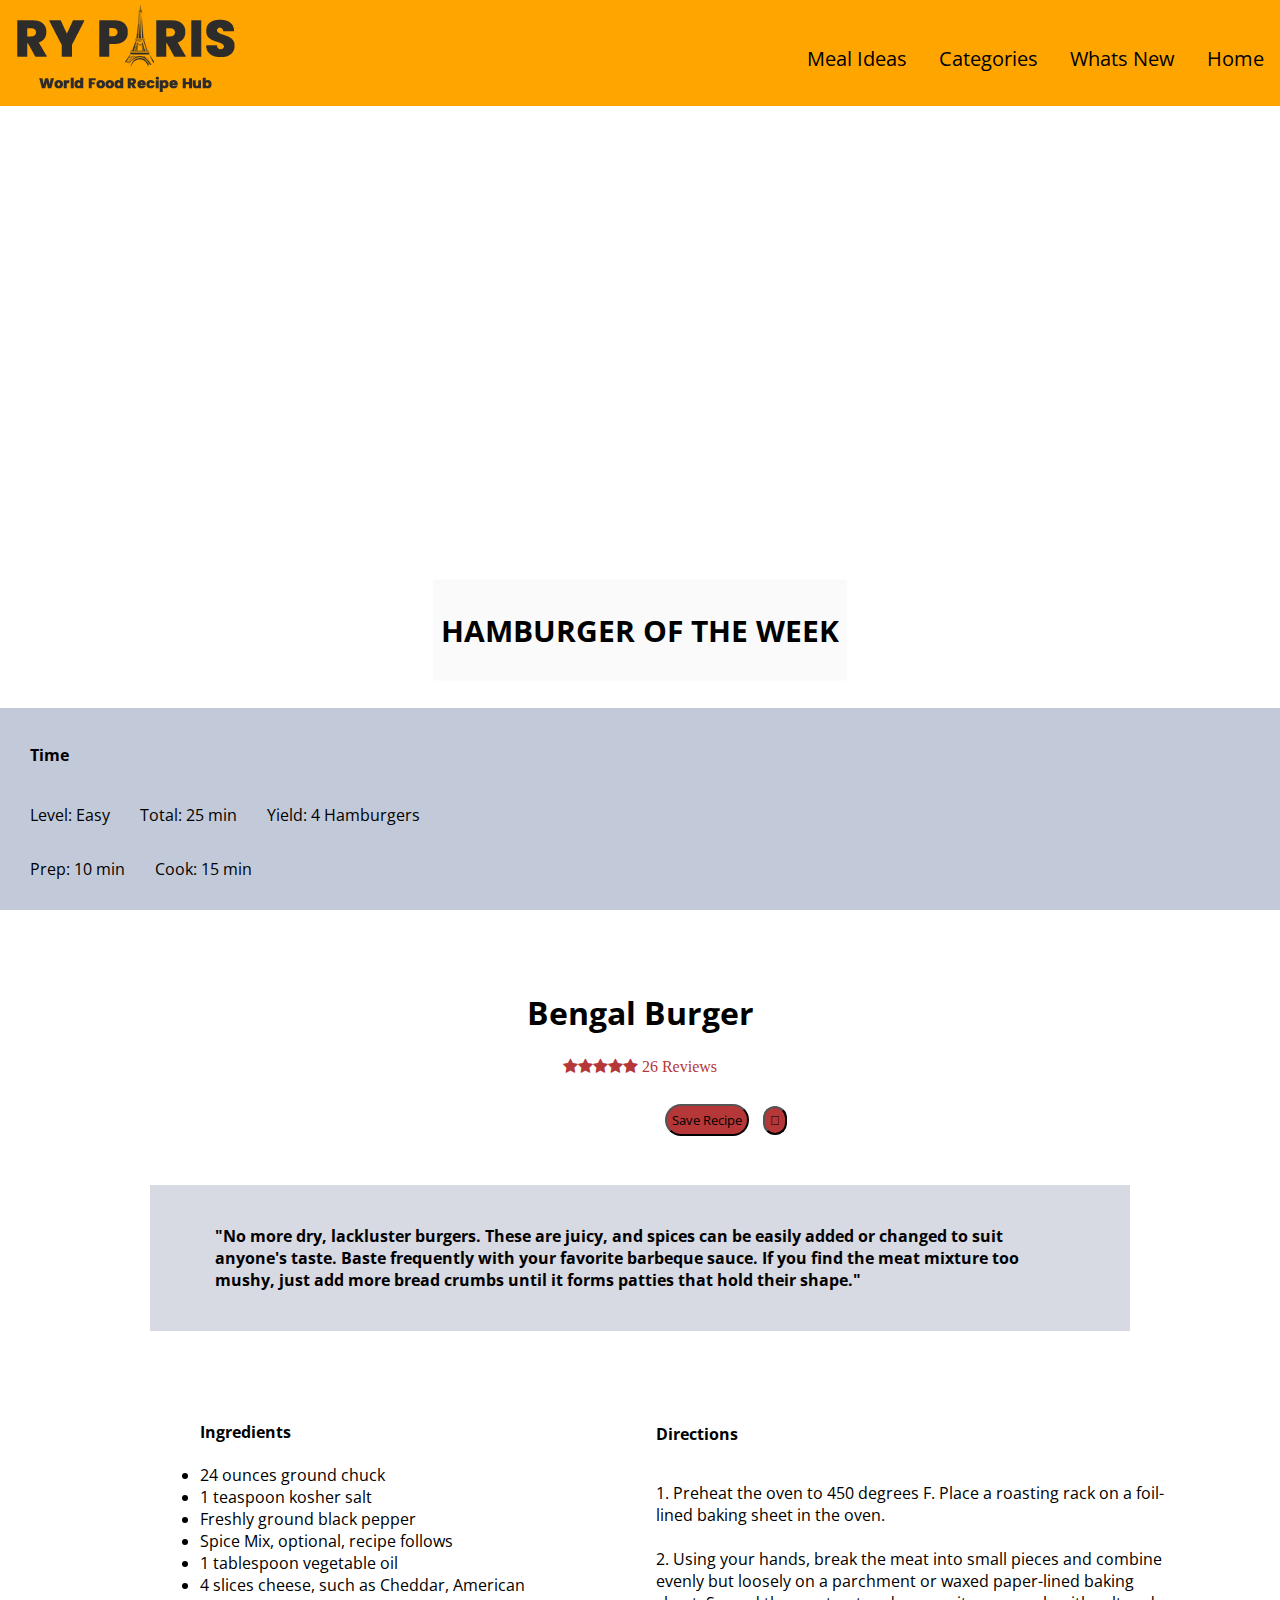
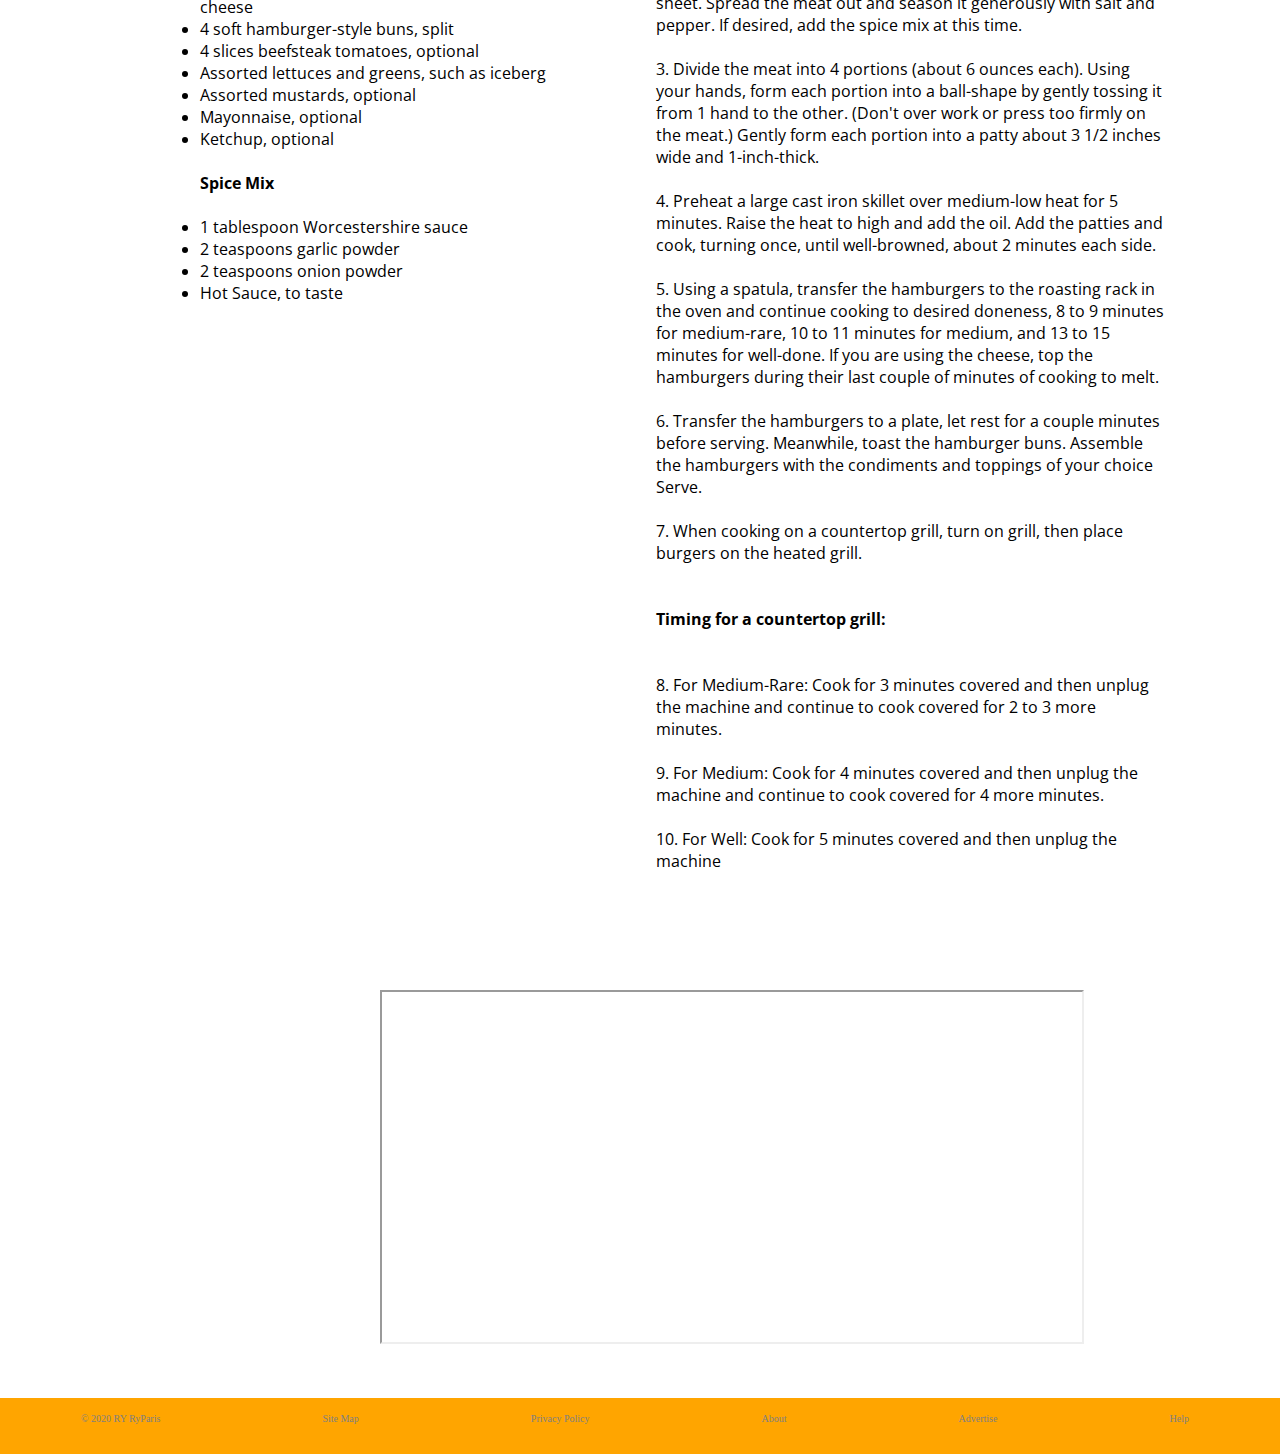
==== recipes.html @ 944f8233 "first commit" ====
<!DOCTYPE html>
<html>
<head>

<title> RyParis Popular Recipes </title>

<link rel="stylesheet" href="recipes.css">   
<link href="https://fonts.googleapis.com/css2?family=Open+Sans:wght@300;700&display=swap" rel="stylesheet">
<link rel="stylesheet" href="https://cdnjs.cloudflare.com/ajax/libs/font-awesome/4.7.0/css/font-awesome.min.css">
<link rel="stylesheet" href="https://cdnjs.cloudflare.com/ajax/libs/font-awesome/4.7.0/css/font-awesome.min.css">

</head>
<body>

<!-- Header -->
<nav> 
        <div class="logo">
            <img src="ryparis-logo.png"
        </div>
    
       
        <a href="index.html"> Home </a>  
        <a href="#"> Whats New </a>
        <a href="#"> Categories </a>
        <a href="#"> Meal Ideas </a>
       
</nav>

<div class="hamburgerOfWeek">
    <div class="hamburgerOfWeekText"> 
        <p> Hamburger of the Week </p>
    </div>

</div>

<div class="time"> 

    <div class="timeHeader"> 
        <h4> Time </h4>
    </div>
    
    <div class="timeText"> 

        <div class="timeText1"> 
        <p class="levelEasy"> Level: Easy </p>
        <p> Total: 25 min</p> <p class="yield4"> Yield: 4 Hamburgers </p>
        </div>

        <div class="timeText2"> 
        <p class="prep10"> Prep: 10 min </p>
        <p> Cook: 15 min</p>
        </div>


    </div>

</div>

<div class="bengalBurgerContent">

    <div class="bengalBurgerHeading">
        <h1> Bengal Burger </h1>
    </div>

    <div class="bengalBurgerReviews">
        <i class="fa fa-star checked"></i> 
        <i class="fa fa-star checked"></i> 
        <i class="fa fa-star checked"></i> 
        <i class="fa fa-star checked"></i> 
        <i class="fa fa-star checked"> 26 Reviews </i> 
        
    </div>

    <div class="buttonAndPrint"> 
    <button class="saveRecipe"> Save Recipe </button>
    <button class="glyphicon">&#xe045; </button>
    </div>

</div>


<!-- Quote -->

<div class="quoteContent"> 

    <div class="quoteWrapper"> 
        <h4 class="quote"> 
            "No more dry, lackluster burgers. These are juicy, and spices can be easily added
            or changed to suit anyone's taste. Baste frequently with your favorite barbeque
            sauce. If you find the meat mixture too mushy, just add more bread crumbs until
            it forms patties that hold their shape."
        </h4>
    </div>

</div>


<!-- Ingredients -->

<div class="ingredientsAndDirections">

    <div class="ingredientsContent"> 

        <h4 class="ingredientsHeader"> Ingredients </h4>

        <div class="ingredientsPgraph"> 
            <li>  24 ounces ground chuck  </li>
            <li>  1 teaspoon kosher salt </li>
            <li>  Freshly ground black pepper </li>
            <li>  Spice Mix, optional, recipe follows </li>
            <li>  1 tablespoon vegetable oil </li>
            <li>  4 slices cheese, such as Cheddar, American cheese </li>
            <li>  4 soft hamburger-style buns, split </li>
            <li>  4 slices beefsteak tomatoes, optional </li>
            <li>  Assorted lettuces and greens, such as iceberg </li>
            <li>   Assorted mustards, optional </li>
            <li>  Mayonnaise, optional </li>
            <li>  Ketchup, optional </li>
            <br>
                <strong> Spice Mix </strong>
             <br>
            <li>  1 tablespoon Worcestershire sauce </li>
            <li>  2 teaspoons garlic powder </li>
            <li>  2 teaspoons onion powder </li>
            <li>  Hot Sauce, to taste </li>

            </li>

        </div>

    </div>


    <div class="directionsContent">

        <h4 class="directionsHeader"> Directions </h4>
            <div class="directionsPgraph"> 
                <ul> 
                    1. Preheat the oven to 450 degrees F. Place a roasting rack on a
                    foil-lined baking sheet in the oven.
                    <br> 
                    <br>
                    2. Using your hands, break the meat into small pieces and combine
                    evenly but loosely on a parchment or waxed paper-lined baking sheet. Spread the meat out and season it generously with salt and pepper. If desired, add the spice mix at this time.
                    <br>
                    <br>
                    3. Divide the meat into 4 portions (about 6 ounces each). Using your
                    hands, form each portion into a ball-shape by gently tossing it from 1 hand to the other. (Don't over work or press too firmly on the meat.) Gently form each portion into a patty about 3 1/2 inches wide and 1-inch-thick.
                    <br>
                    <br>
                    4. Preheat a large cast iron skillet over medium-low heat for 5 minutes.
                    Raise the heat to high and add the oil. Add the patties and cook, turning once, until well-browned, about 2 minutes each side.
                    <br>
                    <br>
                    5. Using a spatula, transfer the hamburgers to the roasting rack in the
                    oven and continue cooking to desired doneness, 8 to 9 minutes for medium-rare, 10 to 11 minutes for medium, and 13 to 15 minutes for well-done. If you are using the cheese, top the hamburgers during their last couple of minutes of cooking to melt.
                    <br>
                    <br>
                    6. Transfer the hamburgers to a plate, let rest for a couple minutes
                    before serving. Meanwhile, toast the hamburger buns. Assemble the hamburgers with the condiments and toppings of your choice Serve.
                    <br>
                    <br>
                    7. When cooking on a countertop grill, turn on grill, then place burgers
                    on the heated grill.
                    <br>
                    <br>
                    <br>
                    <strong> Timing for a countertop grill: </strong>
                    <br>
                    <br>
                    <br>
                    8. For Medium-Rare: Cook for 3 minutes covered and then unplug the
                    machine and continue to cook covered for 2 to 3 more minutes.
                    <br>
                    <br>
                    9. For Medium: Cook for 4 minutes covered and then unplug the
                    machine and continue to cook covered for 4 more minutes.
                    <br>
                    <br>
                    10. For Well: Cook for 5 minutes covered and then unplug the machine
                    <br>
                    <br>

                </ul>
            </div>

    </div>

</div> 

<!-- Youtube Video -->

<iframe class="video" width="700" height="350" 
src=https://www.youtube.com/watch?v=5zd5GCr61nQ?autoplay=1>
</iframe>





<!-- Footer -->

<div class="footer">

    <p> &copy; 2020 RY RyParis </p>
    <a href="#"> Site Map </a> 
    <a href="#"> Privacy Policy  </a> 
    <a href="#"> About  </a> 
    <a href="#"> Advertise  </a> 
    <a href="#"> Help </a> 
    
    </div>




























    


</body>
</html>
---- recipes.css ----
/* Heading and Body*/

body, html { overflow-y: scroll; overflow-x: hidden; margin: 0px;}

nav { background-color: orange; margin-bottom: 2px; font-family: 'Open Sans', sans-serif;}

a { 
color: inherit; text-decoration: none;  
transition: .2s;  
float:right; font-size: 20px; padding: 8px 16px; 
padding-top: 45px;} 

a:hover {color: white; transition: .2s;}


/* Hamburger of the Week */

.hamburgerOfWeek {
    background-attachment: fixed;
    background-image: url(../RyParisWebsite/burger.jpg);
    background-repeat: no-repeat;
    background-size: cover;
    padding: 100px;
    height: 400px;
    display: flex;
}

.hamburgerOfWeekText{
    position: absolute;
    background-color: rgb(250, 250, 250);
    color: black;
    font-size: 30px;
    top: 70%;
    left: 50%;
    transform: translate(-50%, -50%);
    text-transform: uppercase;
    font-weight: bolder;
    padding: 0px 8px 0px 8px;
    font-family: 'Open Sans', sans-serif;
}

/* Time */

.time{ background-color: #c2c9d9; font-family: 'Open Sans', sans-serif;}

.timeHeader { display: flex; padding: 15px 30px 0px 30px;}

.timeText * { display: flex; justify-content: flex-start; flex-direction: column; flex-direction: row; }
.levelEasy { padding: 0px 30px 0px 30px; }
.prep10 { padding: 0px 30px 0px 30px; margin-bottom: 30px;}
.yield4 { padding: 0px 30px 0px 30px; }


/* Bengal Burger */

.bengalBurgerHeading { display: flex; justify-content: center;
padding: 30px 15px 3px 15px; margin-top: 30px; font-family: 'Open Sans', sans-serif;
}

.bengalBurgerReviews { display: flex; justify-content: center; color: #b53737; font-family: 'Open Sans', sans-serif;}




.saveRecipe { 
    
background-color: #b53737;
text-align: center;
border-radius: 30px;
padding: 5px;
text-align: center;
margin: 30px 10px 30px 665px;
font-family: 'Open Sans', sans-serif;

}


.glyphicon { 

background-color: #b53737;
text-align: center;
border-radius: 10%;
margin-bottom: 50px;
border-radius: 45px;
padding: 5px;
} 


.saveRecipe:hover, .glyphicon:hover { 
    cursor: pointer;
    color: white; 
    transition: .2s;
    margin-bottom: 50px;
}


/*  Quote  */

.quoteContent { background-color: rgba(212, 214, 225, 0.933); padding: 40px 15px 40px 15px; 
    margin: 0px 150px 50px 150px; font-family: 'Open Sans', sans-serif;
}
.quote { margin: 0px 50px 0px 50px; }


/* Ingredients  */

.ingredientsContent{ margin: 18px 50px 30px 0px; display: flex; flex: 40%; flex-direction: column; padding-left: 200px; font-family: 'Open Sans', sans-serif; }
.ingredientsPgraph { display: flex; flex: 50%; flex-direction: column; flex-grow: 1;}



/* Directions */

.directionsHeader{ margin-left: 40px;}
.directionsContent { display: flex; flex: 60%; flex-direction: column; margin: 20px 15px 30px 0px; padding-right: 100px; font-family: 'Open Sans', sans-serif;}



/* Ingredients and Directions */

.ingredientsAndDirections{ display: flex; align-content: center; }


/* Youtube Video */

.video { margin-left: 380px; margin-bottom: 50px; margin-top: 50px; }





/* Footer */

.footer { background-color: orange; 
    color: gray; padding: 5px; 
    display: flex; justify-content: space-around; align-items: stretch; font-size: 10px; margin: 5px;
    overflow-y: hidden; overflow-x: hidden; margin: 0px; 
    }
    
    .footer > a { font-size: 10px; padding: 5px; margin: 5px 5px 20px 5px; 
    overflow-y: hidden; overflow-x: hidden; }
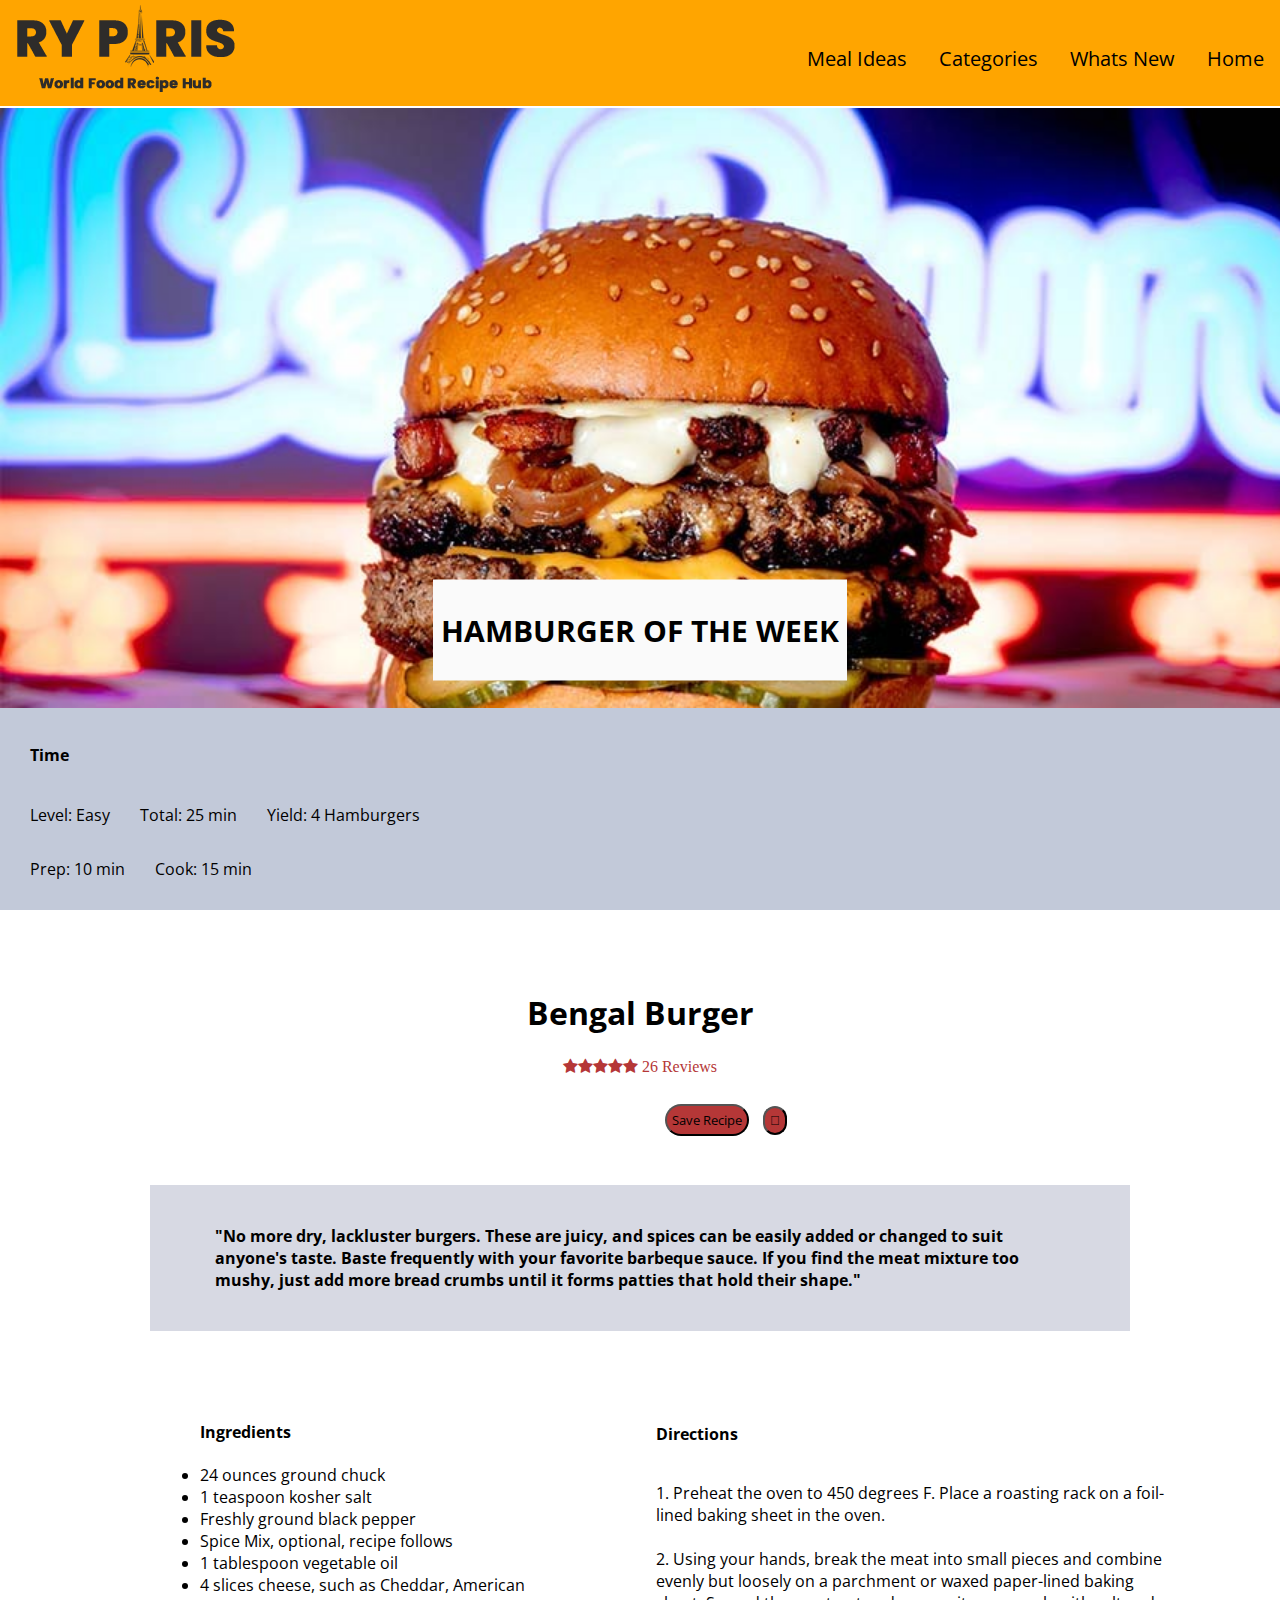
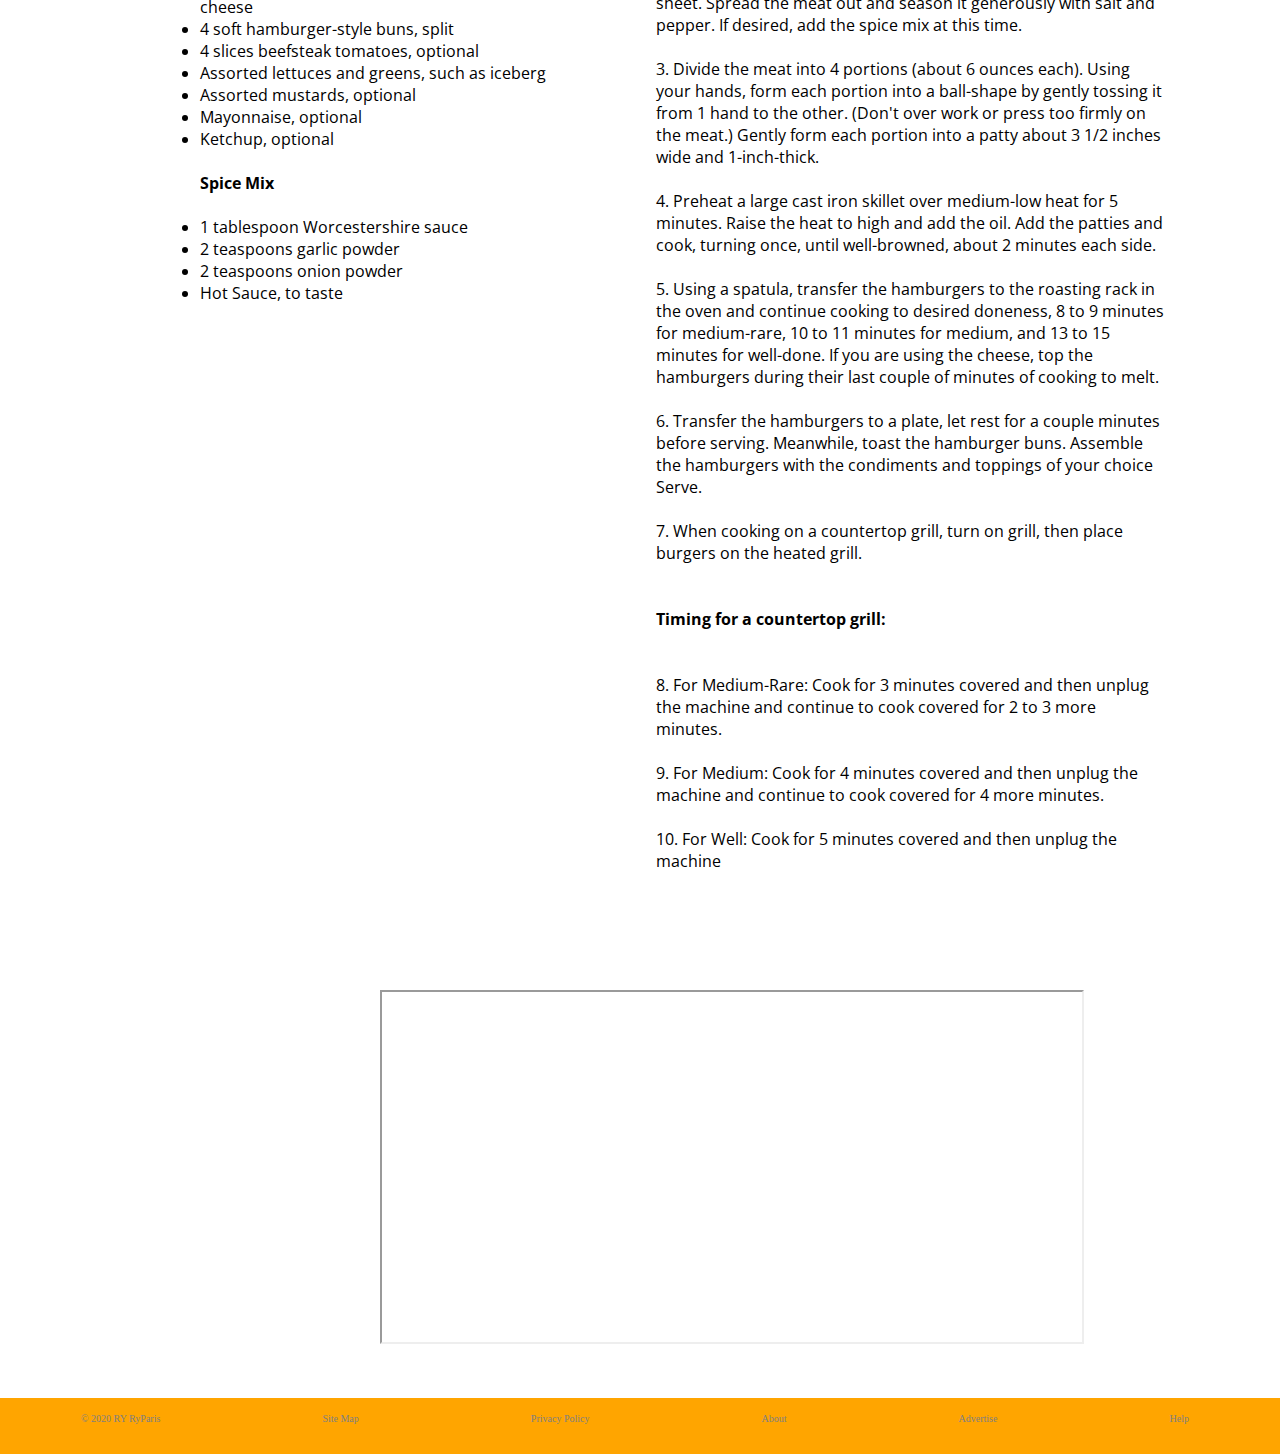
==== commit d71b55cc: "final" ====
--- a/recipes.html
+++ b/recipes.html
@@ -4,7 +4,7 @@
 
 <title> RyParis Popular Recipes </title>
 
-<link rel="stylesheet" href="recipes.css">   
+<link rel="stylesheet" href="css/recipes.css">   
 <link href="https://fonts.googleapis.com/css2?family=Open+Sans:wght@300;700&display=swap" rel="stylesheet">
 <link rel="stylesheet" href="https://cdnjs.cloudflare.com/ajax/libs/font-awesome/4.7.0/css/font-awesome.min.css">
 <link rel="stylesheet" href="https://cdnjs.cloudflare.com/ajax/libs/font-awesome/4.7.0/css/font-awesome.min.css">
@@ -15,7 +15,7 @@
 <!-- Header -->
 <nav> 
         <div class="logo">
-            <img src="ryparis-logo.png"
+            <img src="images/ryparis-logo.png"
         </div>
     
        
--- a/css/recipes.css
+++ b/css/recipes.css
@@ -0,0 +1,142 @@
+
+/* Heading and Body*/
+
+body, html { overflow-y: scroll; overflow-x: hidden; margin: 0px;}
+
+nav { background-color: orange; margin-bottom: 2px; font-family: 'Open Sans', sans-serif;}
+
+a { 
+color: inherit; text-decoration: none;  
+transition: .2s;  
+float:right; font-size: 20px; padding: 8px 16px; 
+padding-top: 45px;} 
+
+a:hover {color: white; transition: .2s;}
+
+
+/* Hamburger of the Week */
+
+.hamburgerOfWeek {
+    background-attachment: fixed;
+    background-image: url(../images/finalBengal.jpg);
+    background-repeat: no-repeat;
+    background-size: cover;
+    padding: 100px;
+    height: 400px;
+    display: block;
+}
+
+.hamburgerOfWeekText{
+    position: absolute;
+    background-color: rgb(250, 250, 250);
+    color: black;
+    font-size: 30px;
+    top: 70%;
+    left: 50%;
+    transform: translate(-50%, -50%);
+    text-transform: uppercase;
+    font-weight: bolder;
+    padding: 0px 8px 0px 8px;
+    font-family: 'Open Sans', sans-serif;
+}
+
+/* Time */
+
+.time{ background-color: #c2c9d9; font-family: 'Open Sans', sans-serif;}
+
+.timeHeader { display: flex; padding: 15px 30px 0px 30px;}
+
+.timeText * { display: flex; justify-content: flex-start; flex-direction: column; flex-direction: row; }
+.levelEasy { padding: 0px 30px 0px 30px; }
+.prep10 { padding: 0px 30px 0px 30px; margin-bottom: 30px;}
+.yield4 { padding: 0px 30px 0px 30px; }
+
+
+/* Bengal Burger */
+
+.bengalBurgerHeading { display: flex; justify-content: center;
+padding: 30px 15px 3px 15px; margin-top: 30px; font-family: 'Open Sans', sans-serif;
+}
+
+.bengalBurgerReviews { display: flex; justify-content: center; color: #b53737; font-family: 'Open Sans', sans-serif;}
+
+
+
+
+.saveRecipe { 
+    
+background-color: #b53737;
+text-align: center;
+border-radius: 30px;
+padding: 5px;
+text-align: center;
+margin: 30px 10px 30px 665px;
+font-family: 'Open Sans', sans-serif;
+
+}
+
+
+.glyphicon { 
+
+background-color: #b53737;
+text-align: center;
+border-radius: 10%;
+margin-bottom: 50px;
+border-radius: 45px;
+padding: 5px;
+} 
+
+
+.saveRecipe:hover, .glyphicon:hover { 
+    cursor: pointer;
+    color: white; 
+    transition: .2s;
+    margin-bottom: 50px;
+}
+
+
+/*  Quote  */
+
+.quoteContent { background-color: rgba(212, 214, 225, 0.933); padding: 40px 15px 40px 15px; 
+    margin: 0px 150px 50px 150px; font-family: 'Open Sans', sans-serif;
+}
+.quote { margin: 0px 50px 0px 50px; }
+
+
+/* Ingredients  */
+
+.ingredientsContent{ margin: 18px 50px 30px 0px; display: flex; flex: 40%; flex-direction: column; padding-left: 200px; font-family: 'Open Sans', sans-serif; }
+.ingredientsPgraph { display: flex; flex: 50%; flex-direction: column; flex-grow: 1;}
+
+
+
+/* Directions */
+
+.directionsHeader{ margin-left: 40px;}
+.directionsContent { display: flex; flex: 60%; flex-direction: column; margin: 20px 15px 30px 0px; padding-right: 100px; font-family: 'Open Sans', sans-serif;}
+
+
+
+/* Ingredients and Directions */
+
+.ingredientsAndDirections{ display: flex; align-content: center; }
+
+
+/* Youtube Video */
+
+.video { margin-left: 380px; margin-bottom: 50px; margin-top: 50px; }
+
+
+
+
+
+/* Footer */
+
+.footer { background-color: orange; 
+    color: gray; padding: 5px; 
+    display: flex; justify-content: space-around; align-items: stretch; font-size: 10px; margin: 5px;
+    overflow-y: hidden; overflow-x: hidden; margin: 0px; 
+    }
+    
+    .footer > a { font-size: 10px; padding: 5px; margin: 5px 5px 20px 5px; 
+    overflow-y: hidden; overflow-x: hidden; }
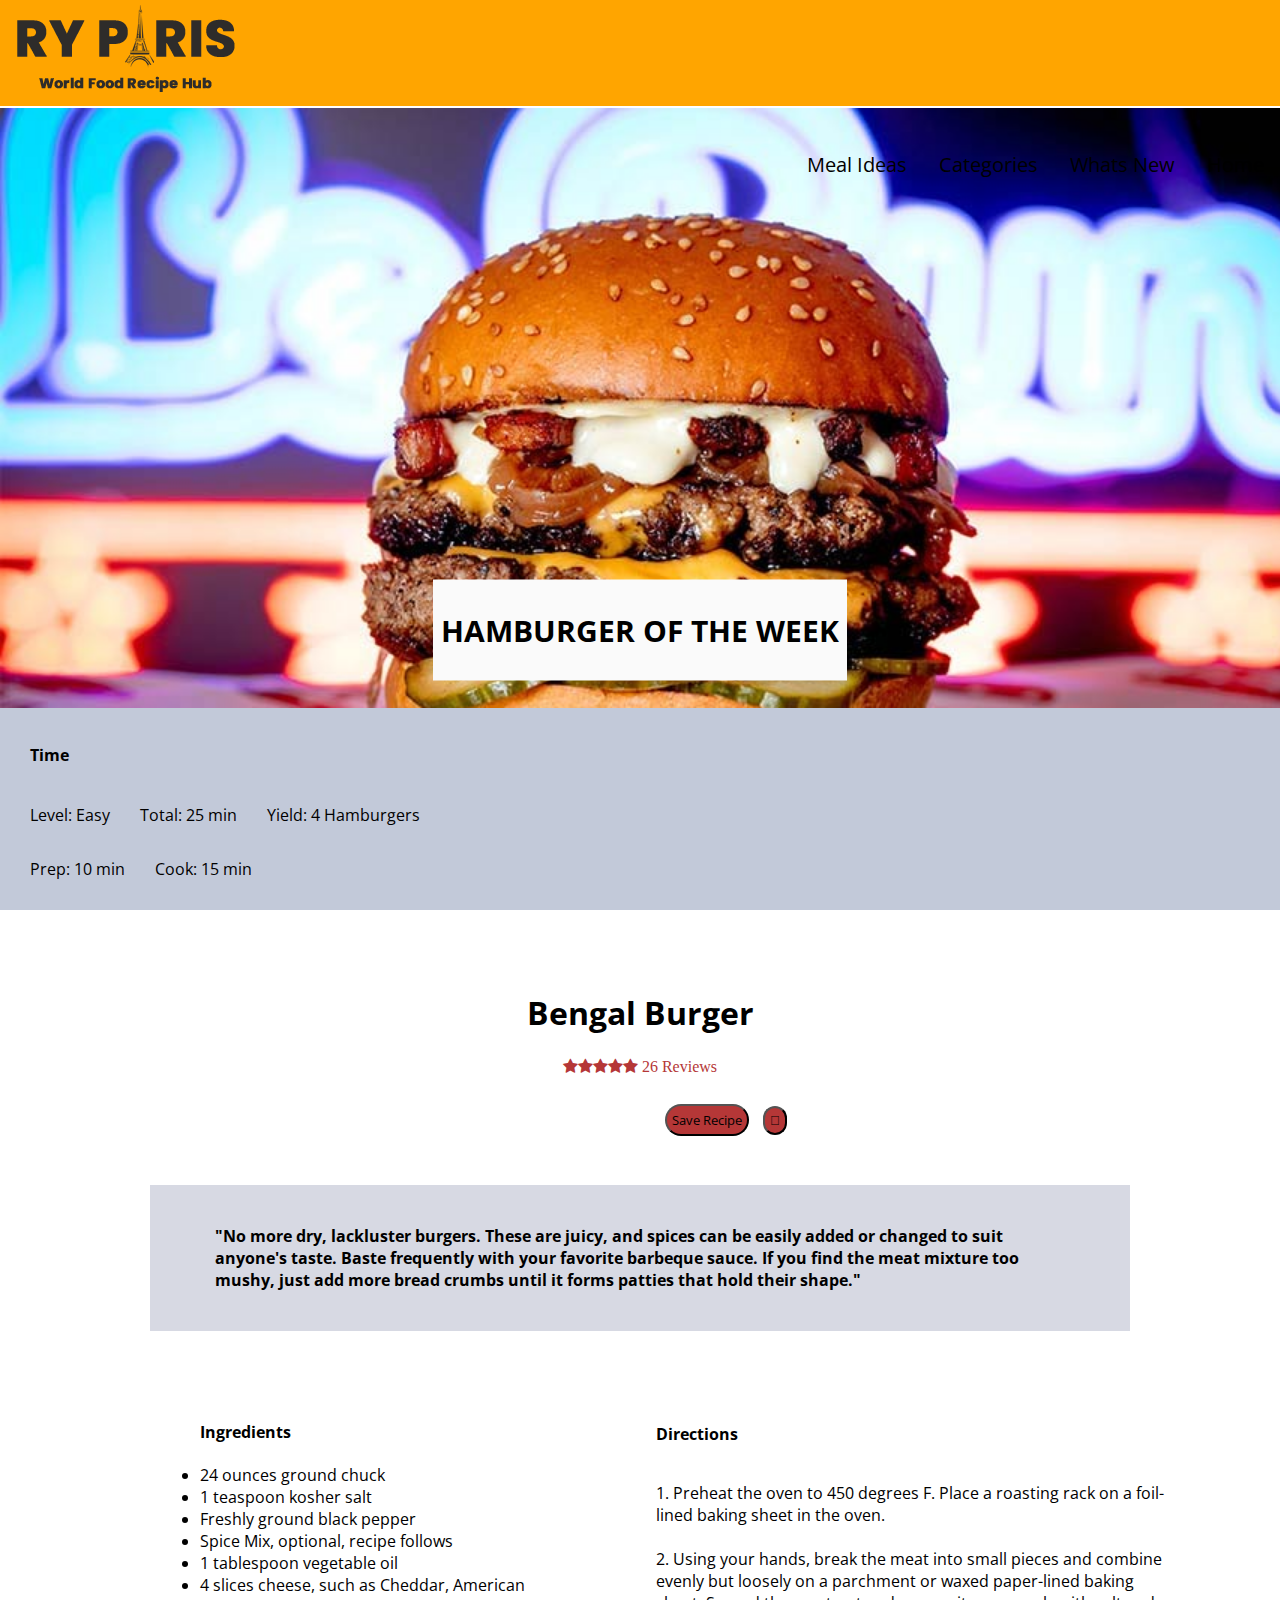
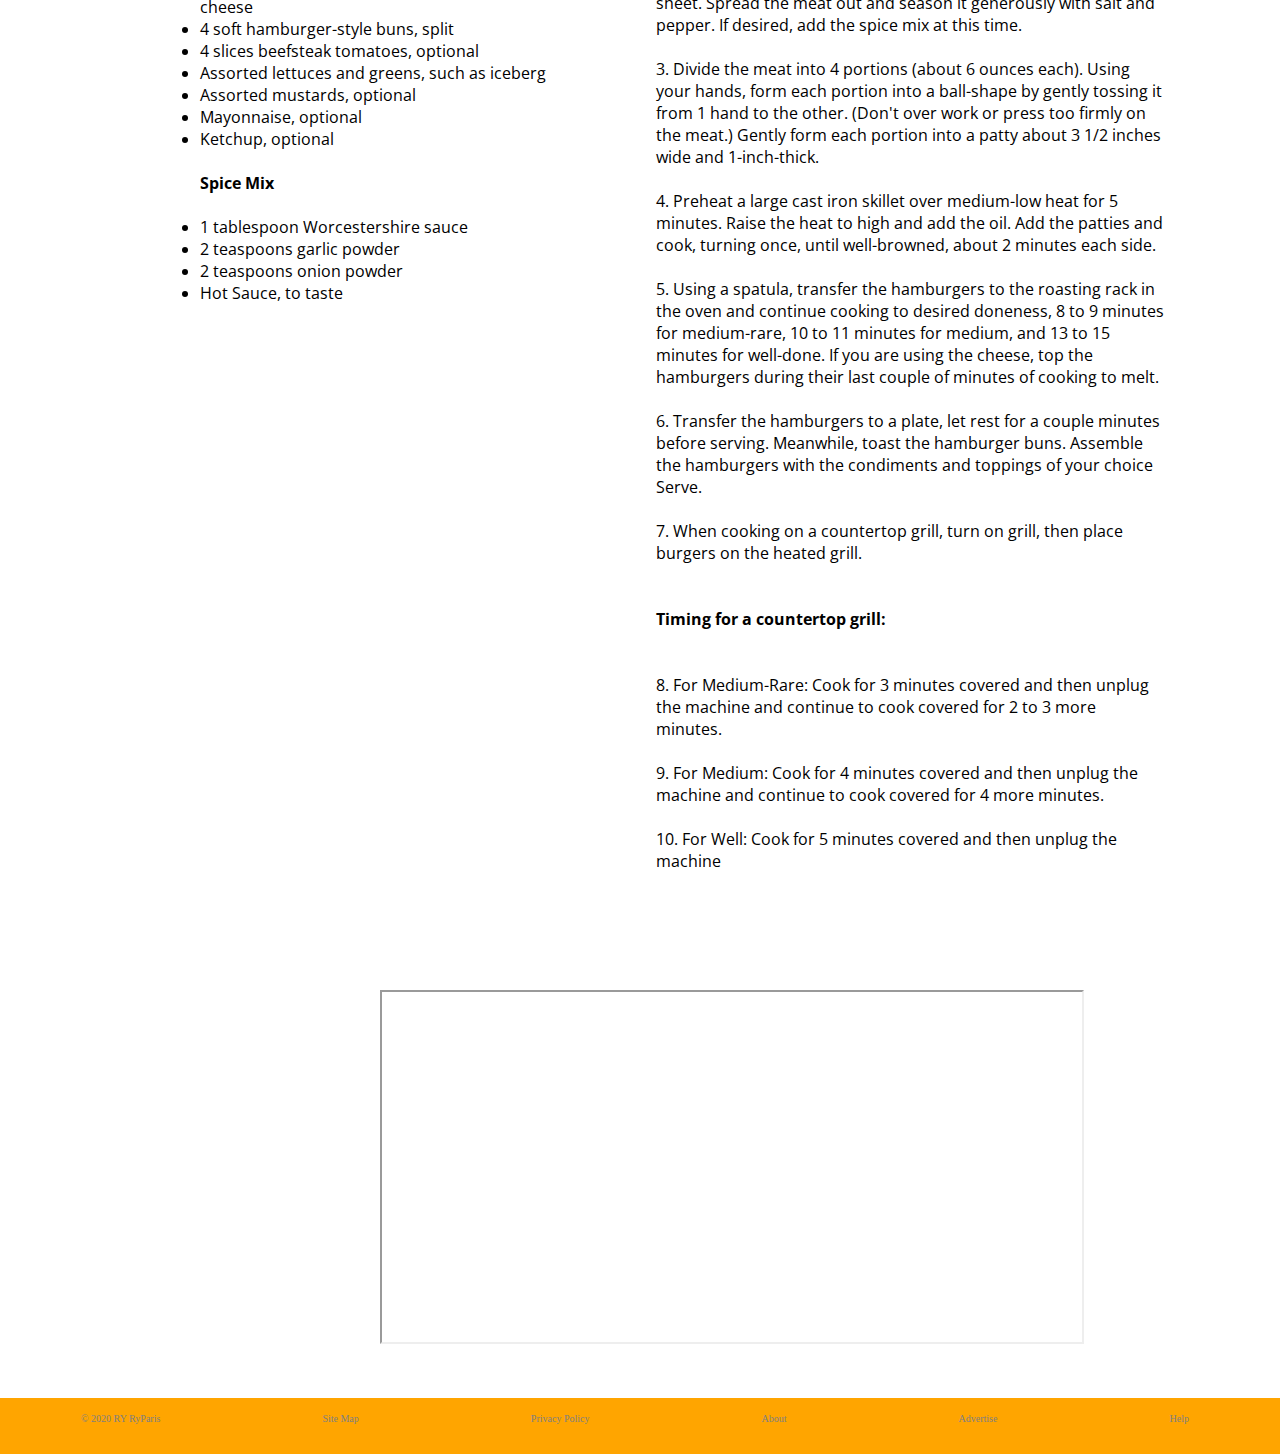
==== commit ebe77e9a: "done" ====
--- a/recipes.html
+++ b/recipes.html
@@ -15,7 +15,7 @@
 <!-- Header -->
 <nav> 
         <div class="logo">
-            <img src="images/ryparis-logo.png"
+            <img src="images/ryparis-logo.png">
         </div>
     
        
